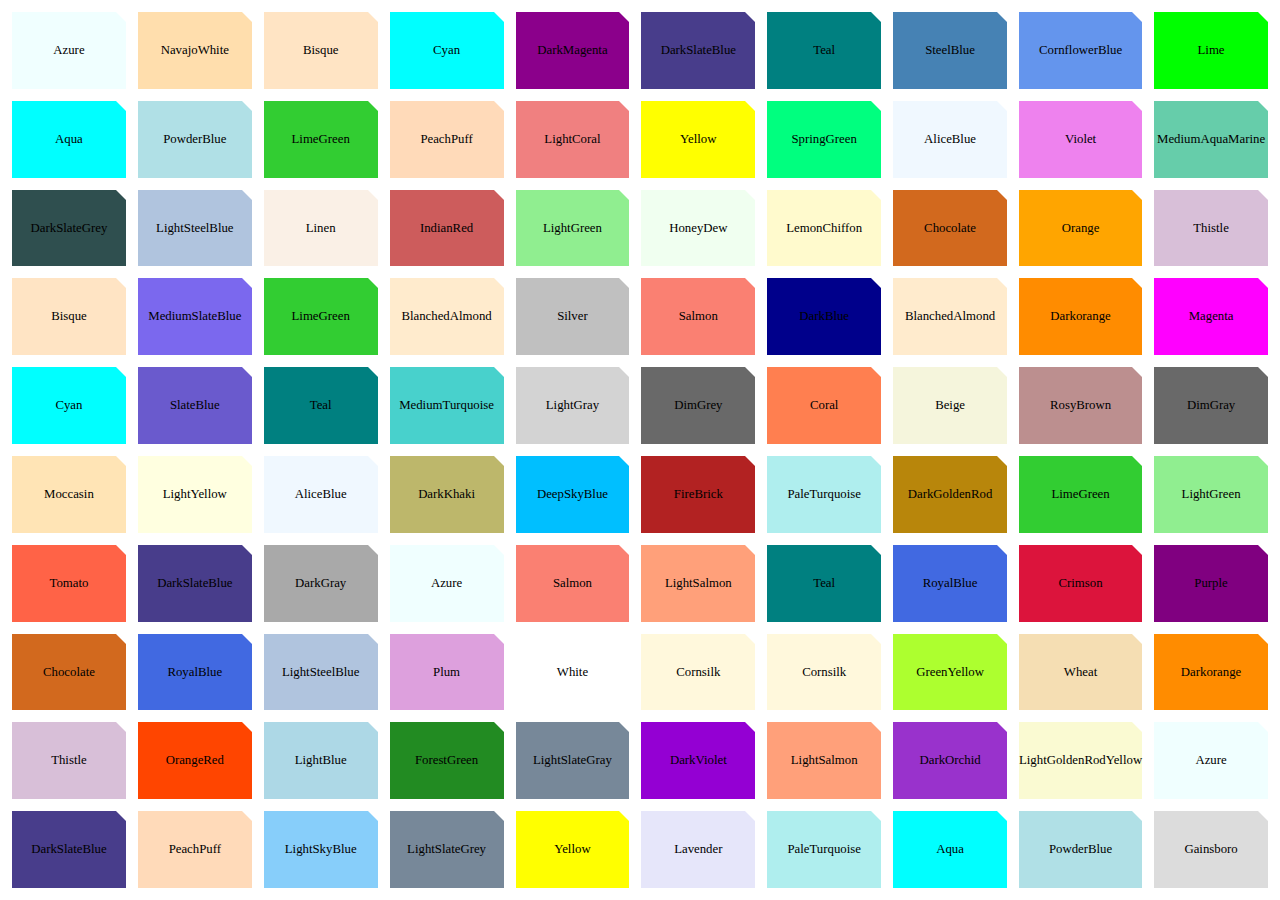
==== index.html @ dd722fd9 "first commit" ====
<!DOCTYPE html>
<html lang="en">
  <head>
    <meta charset="UTF-8" />
    <meta name="viewport" content="width=device-width, initial-scale=1.0" />

    <link rel="stylesheet" href="./css/reset.css" />
    <link rel="stylesheet" href="./css/styles.css" />
    <title>Document</title>
  </head>
  <body>
    <div class="container">
      <!-- <box class="item">dfad</box>
      <box class="item">dfad</box>
      <box class="item">dfad</box> -->
    </div>
    <script src="./js/testing.js"></script>
  </body>
</html>
---- css/styles.css ----
.container {
  height: calc(100vh - 2 * 12px);
  display: grid;
  gap: 12px;
  margin: 12px;
  grid-template-columns: repeat(10, 1fr);
  grid-template-rows: repeat(10, 1fr);
  position: relative;

}

.item {
  /* padding: 1em; */
  /* background-color: red; */
  font-size: 1vw;
  display: flex;
  align-items: center;
  justify-content: center;
  /* border: 1px solid black; */
  position: relative;
}


.item:before {
  content: '';
  width: 0;
  height: 0;
  border-style: solid;
  border-width: 0 10px 10px 0;
  border-color: transparent white transparent transparent;
  right: 0;
  top: 0;
  position: absolute;
}

.item:hover {

  filter: invert();

}
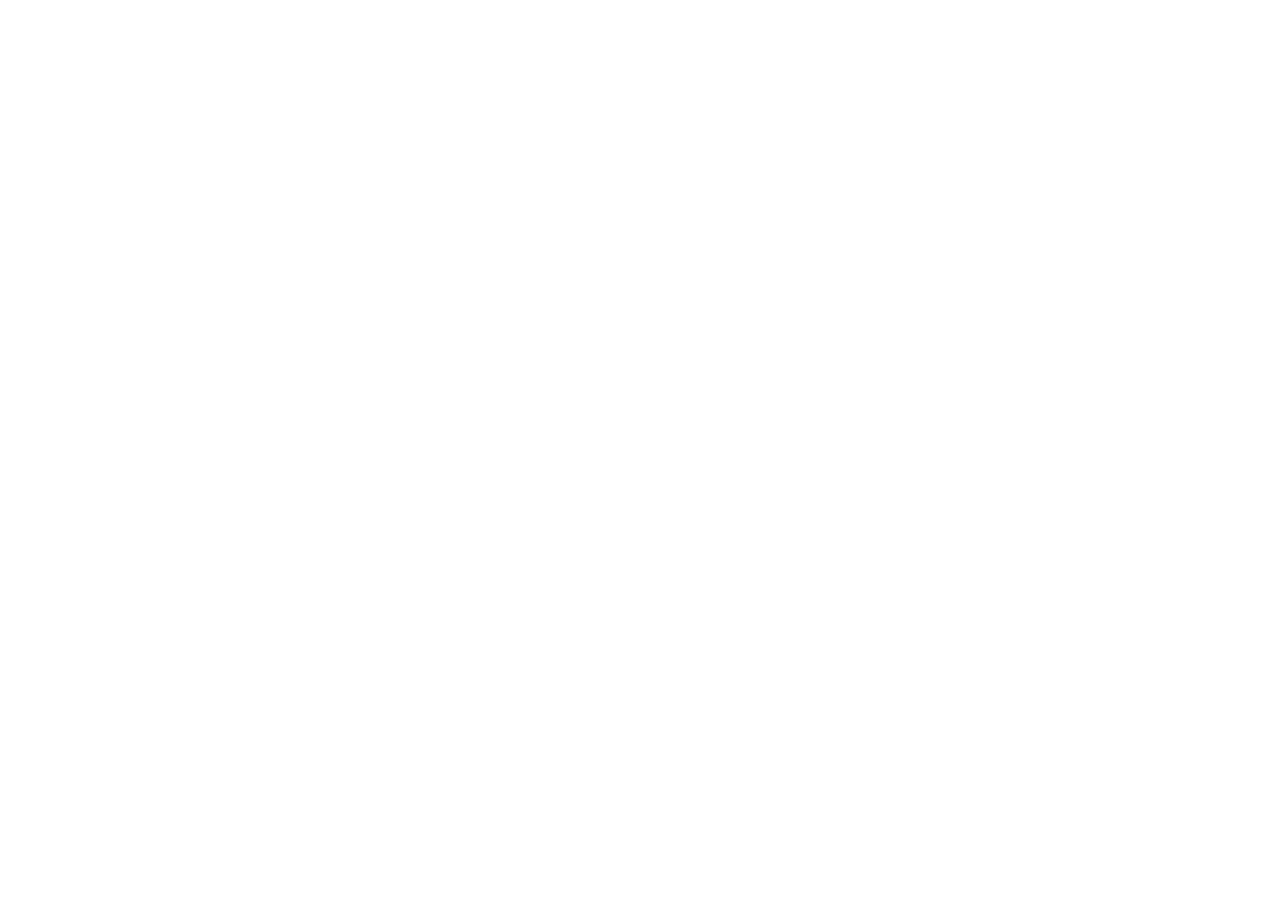
==== commit 0c1c26b1: "reading DOM element properties" ====
--- a/index.html
+++ b/index.html
@@ -14,6 +14,10 @@
       <box class="item">dfad</box>
       <box class="item">dfad</box> -->
     </div>
+    <aside id="testingDiv"></aside>
     <script src="./js/testing.js"></script>
+    <script>
+      // testingDiv.hidden = true;
+    </script>
   </body>
 </html>
--- a/css/styles.css
+++ b/css/styles.css
@@ -6,13 +6,14 @@
   grid-template-columns: repeat(10, 1fr);
   grid-template-rows: repeat(10, 1fr);
   position: relative;
+  display: none;
 
 }
 
 .item {
   /* padding: 1em; */
   /* background-color: red; */
-  font-size: 1vw;
+  font-size: 16px;
   display: flex;
   align-items: center;
   justify-content: center;
